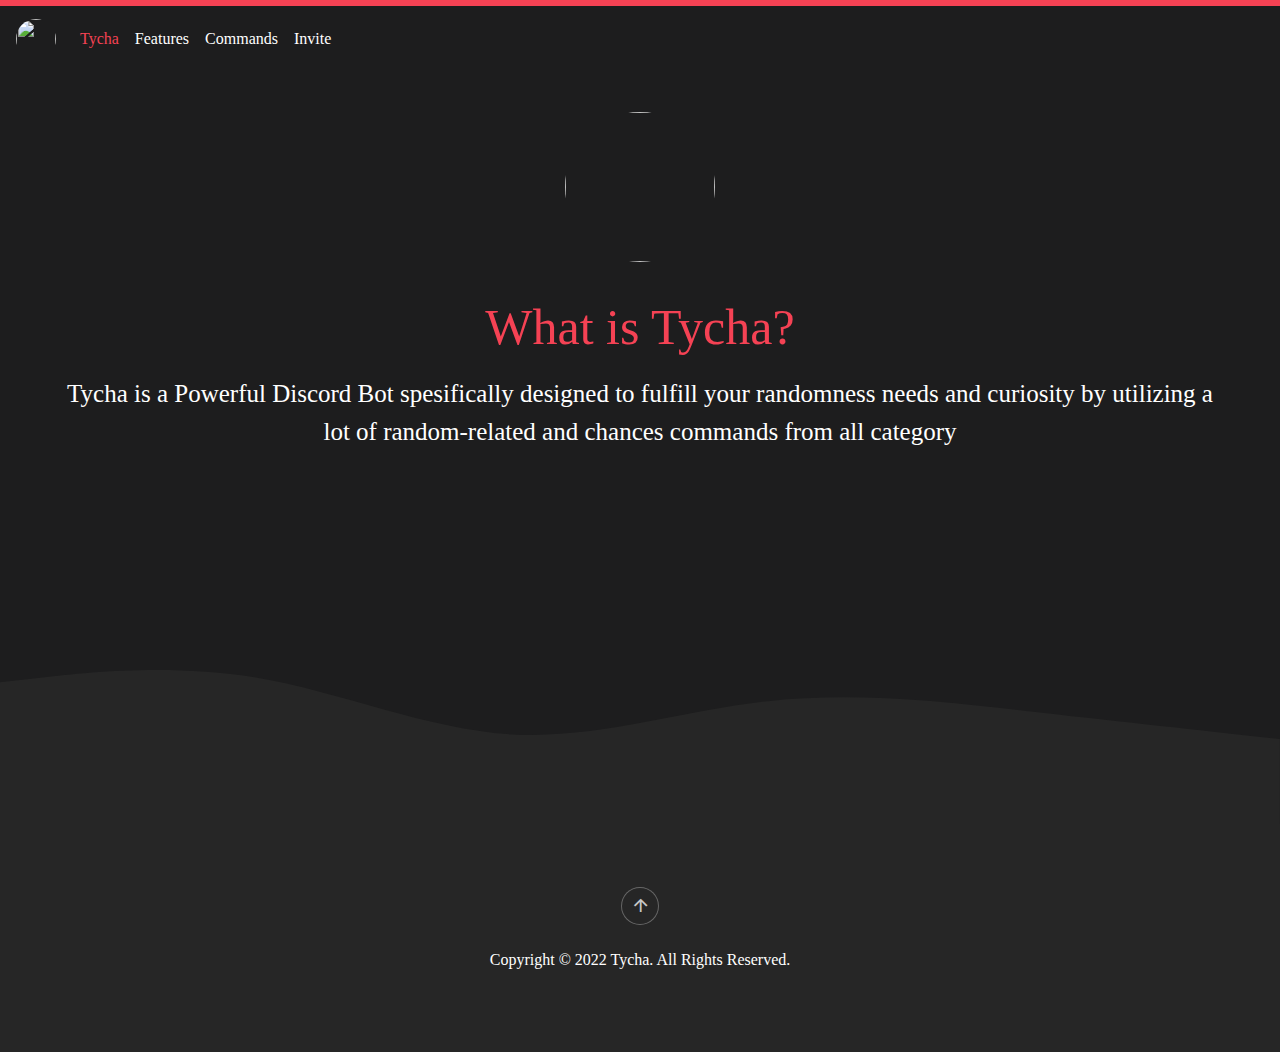
==== about.html @ 6b738105 "Update about.html" ====
<!DOCTYPE html>
<html>

<head>
    <meta charset="utf-8">
    <meta name="viewport" content
    ="width=device-width, initial-scale=1.0, shrink-to-fit=no">
    <title>Tycha</title>
    <meta name="description" content="a powerful bot containing many commands about randomness and possibilities">
    <meta name="theme-color" content="#f54254">
    <link rel="icon" type="image/png" sizes="300x250" href="https://cdn.discordapp.com/avatars/913624969798365195/014bf653d7111abf322e96ca717fef27.webp?size=1024">
    <link rel="stylesheet" href="assets/bootstrap/css/bootstrap.min.css">
    <link rel="stylesheet" href="https://api.fontshare.com/css?f[]=satoshi@900&display=swap">
    <link rel="stylesheet" href="assets/fonts/font-awesome.min.css">
    <link rel="stylesheet" href="assets/fonts/ionicons.min.css">
    <link rel="stylesheet" href="https://cdnjs.cloudflare.com/ajax/libs/animate.css/3.5.2/animate.min.css">
    <link rel="stylesheet" href="assets/css/styles.css">
</head>

<body style="background-color: var(--background);">
    <div id="top" style="height: 12px;">
        <nav class="navbar navbar-light navbar-expand fixed-top" style="color: var(--main-color);border-top-width: 6px;border-top-style: solid;background: var(--background);">
            <div class="container-fluid"><img class="navbar-brand" href="#" style="border-radius: 50%;object-fit: cover;"src='https://cdn.discordapp.com/avatars/913624969798365195/014bf653d7111abf322e96ca717fef27.webp?size=1024' width='40' height='50'><button data-toggle="collapse" class="navbar-toggler" data-target="#navcol-1"><span class="sr-only">Toggle navigation</span><span class="navbar-toggler-icon"></span></button>
                <div
                    class="collapse navbar-collapse" id="navcol-1">
                    <ul class="nav navbar-nav">
                        <li class="nav-item"><a class="nav-link smoothScrollup" style="color: var(--main-color);font-family: 'Satoshi';">Tycha </a></li>
                        <li class="nav-item"><a class="nav-link active smoothScrollftr" href="features" style="color: var(--text-color);font-family: 'Satoshi';">Features </a></li>
                        <li class="nav-item"><a class="nav-link smoothScrollcmd" href="commands" style="color: var(--text-color);font-family: 'Satoshi';">Commands </a></li>
                        <li class="nav-item"><a class="nav-link smoothScrollup" href="https://dsc.gg/tycha" style="color: var(--text-color);font-family: 'Satoshi';">Invite</a></li>
                    </ul>
            </div>
    </div>
    </nav>
    </div>
    <header class="d-xl-flex flex-column justify-content-xl-center align-items-xl-center" style="height: 418px;text-align: center;margin: 55px;"><img src="https://cdn.discordapp.com/avatars/913624969798365195/014bf653d7111abf322e96ca717fef27.webp?size=1024" width="150" height="150" style="margin-top: 30px;margin-bottom: 5px;border-radius: 50%;object-fit: cover;">
        <h1 class="d-xl-flex justify-content-xl-start" style="color: var(--main-color);font-family: 'Satoshi', cursive;margin-top: 30px;font-size: 50px;">What is Tycha?</h1>
        <p style="color: var(--text-color);margin-top: 10px;margin-bottom: 20px;font-family: 'Satoshi';font-size: 25px;">Tycha is a Powerful Discord Bot spesifically designed to fulfill your randomness needs and curiosity by utilizing a lot of random-related and chances commands from all category</p>
    </header>
<svg xmlns="http://www.w3.org/2000/svg" viewBox="0 0 1440 320"><path fill="var(--secondary)" fill-opacity="1" d="M0,160L48,154.7C96,149,192,139,288,154.7C384,171,480,213,576,218.7C672,224,768,192,864,181.3C960,171,1056,181,1152,192C1248,203,1344,213,1392,218.7L1440,224L1440,320L1392,320C1344,320,1248,320,1152,320C1056,320,960,320,864,320C768,320,672,320,576,320C480,320,384,320,288,320C192,320,96,320,48,320L0,320Z"></path></svg>
    <div class="footer-dark" style="background: var(--secondary);padding-top: 0px;padding-bottom: 0px;">
        <div class="container">
            <div class="row">
                <div class="col item social"><a class="smoothScrollup" href="#top"><i class="icon ion-android-arrow-up"></i></a></div>
            </div>
            <p class="copyright" style="color: var(--text-color);font-family: 'Satoshi';">Copyright © 2022 Tycha. All Rights Reserved.</p>
        </div>
    </div>
<script src="assets/js/jquery.min.js"></script>
<script src="assets/bootstrap/js/bootstrap.min.js"></script>
<script src="assets/js/Counting.js"></script>
<script src="assets/js/untitled.js"></script>    
</body>

</html>
---- assets/css/styles.css ----
:root {
  --main-color: #f54254;
  --background: #1d1d1e;
  --secondary: #262626;
  --link: #f54254;
  --text-color: #fff;
  --secondary-text-color: #dcdcdc;
}

/* scroll bar */

::-webkit-scrollbar {
  width: 8px;
}

::-webkit-scrollbar-track {
  background: black;
}

::-webkit-scrollbar-thumb {
  background: var(--main-color);
}

.footer-dark {
  padding: 50px 0;
}

.footer-dark .item.text {
  margin-bottom: 36px;
}

.footer-dark .item.social {
  text-align: center;
}

.footer-dark .item.social > a {
  font-size: 20px;
  width: 36px;
  height: 36px;
  line-height: 36px;
  display: inline-block;
  text-align: center;
  border-radius: 50%;
  box-shadow: 0 0 0 1px rgba(255,255,255,0.4);
  margin: 0 8px;
  color: #fff;
  opacity: 0.75;
}

.footer-dark .item.social > a:hover {
  background-color: #474350;
}

.footer-dark .copyright {
  text-align: center;
  padding-top: 24px;
}

/* features */

.features-boxed {
  color: #313437;
  background-color: #eef4f7;
}

.features-boxed p {
  color: #7d8285;
}

.features-boxed h2 {
  font-weight: bold;
  margin-bottom: 40px;
  padding-top: 40px;
  color: inherit;
}

@media (max-width:767px) {
  .features-boxed h2 {
    margin-bottom: 25px;
    padding-top: 25px;
    font-size: 24px;
  }
}

.features-boxed .intro {
  font-size: 16px;
  max-width: 500px;
  margin: 0 auto;
}

.features-boxed .intro p {
  margin-bottom: 0;
}

.features-boxed .features {
  padding: 50px 0;
}

.features-boxed .item {
  text-align: center;
}

.features-boxed .item .box {
  text-align: center;
  padding: 30px;
  background-color: #fff;
  margin-bottom: 30px;
}

.features-boxed .item .icon {
  font-size: 60px;
  color: #1485ee;
  margin-top: 20px;
  margin-bottom: 35px;
}

.features-boxed .item .name {
  font-weight: bold;
  font-size: 18px;
  margin-bottom: 8px;
  margin-top: 0;
  color: inherit;
}

.features-boxed .item .description {
  font-size: 15px;
  margin-top: 15px;
  margin-bottom: 20px;
}

a:hover {
  text-decoration: none;
  color: var(--main-color);
}

.shadow-lg.box:hover {
  background: rgb(244,241,241);
  box-shadow: 0 14px 28px rgba(0,0,0,0.25), 0 10px 10px rgba(0,0,0,0.22);
}

a {
  color: var(--main-color);
}

/* accordion */

* {
  box-sizing: border-box;
}

*::before, *::after {
  box-sizing: border-box;
}

.container {
  margin: 0 auto;
  padding: 4rem;
  color: var(--secondary-text-color);
}

.accordion .accordion-item {
  border-bottom: 1px solid var(--text-color);
}

.accordion .accordion-item button[aria-expanded='true'] {
  border-bottom: 1px solid var(--link);
}

.accordion button {
  position: relative;
  display: block;
  text-align: left;
  width: 100%;
  padding: 1em 0;
  color: var(--text-color);
  font-size: 1.15rem;
  font-weight: 400;
  border: none;
  background: none;
  outline: none;
}

.accordion button:hover, .accordion button:focus {
  cursor: pointer;
  color: var(--link);
}

.accordion button:hover::after, .accordion button:focus::after {
  cursor: pointer;
  color: var(--link);
  border-right: 1px solid var(--link);
}

.accordion button .accordion-title {
  padding: 1em 1.5em 1em 0;
}

.accordion button .icon {
  display: inline-block;
  position: absolute;
  top: 18px;
  right: 0;
  width: 22px;
  height: 22px;
}

.accordion button .icon::before {
  display: block;
  position: absolute;
  content: '';
  top: 9px;
  left: 5px;
  width: 10px;
  height: 2px;
  background: currentColor;
}

.accordion button .icon::after {
  display: block;
  position: absolute;
  content: '';
  top: 5px;
  left: 9px;
  width: 2px;
  height: 10px;
  background: currentColor;
}

.accordion button[aria-expanded='true'] {
  color: var(--link);
}

.accordion button[aria-expanded='true'] .icon::after {
  width: 0;
}

.accordion button[aria-expanded='true'] + .accordion-content {
  opacity: 1;
  max-height: 250em;
  transition: all 200ms linear;
  will-change: opacity, max-height;
}

.accordion .accordion-content {
  opacity: 0;
  max-height: 0;
  overflow: hidden;
  transition: opacity 200ms linear, max-height 200ms linear;
  will-change: opacity, max-height;
}

.accordion .accordion-content p {
  font-size: 1rem;
  font-weight: 300;
  margin: 2em 0;
}

div#features {
  box-shadow: 0 1px 3px rgba(0,0,0,0.12), 0 1px 2px rgba(0,0,0,0.24);
  transition: all 0.3s cubic-bezier(.25,.8,.25,1);
  border-radius: 25px;
  background: var(--background);
}

div#features:hover {
  box-shadow: 0 14px 28px rgba(0,0,0,0.25), 0 10px 10px rgba(0,0,0,0.22);
}

.partner:hover {
  border-radius: 598px;
  border-style: solid;
  border-color: var(--main-color);
}

.partner {
  width: 160px;
  height: 160px;
  transition: all 200ms linear;
}

.yeet {
  text-align: center;
  padding: 18px;
}
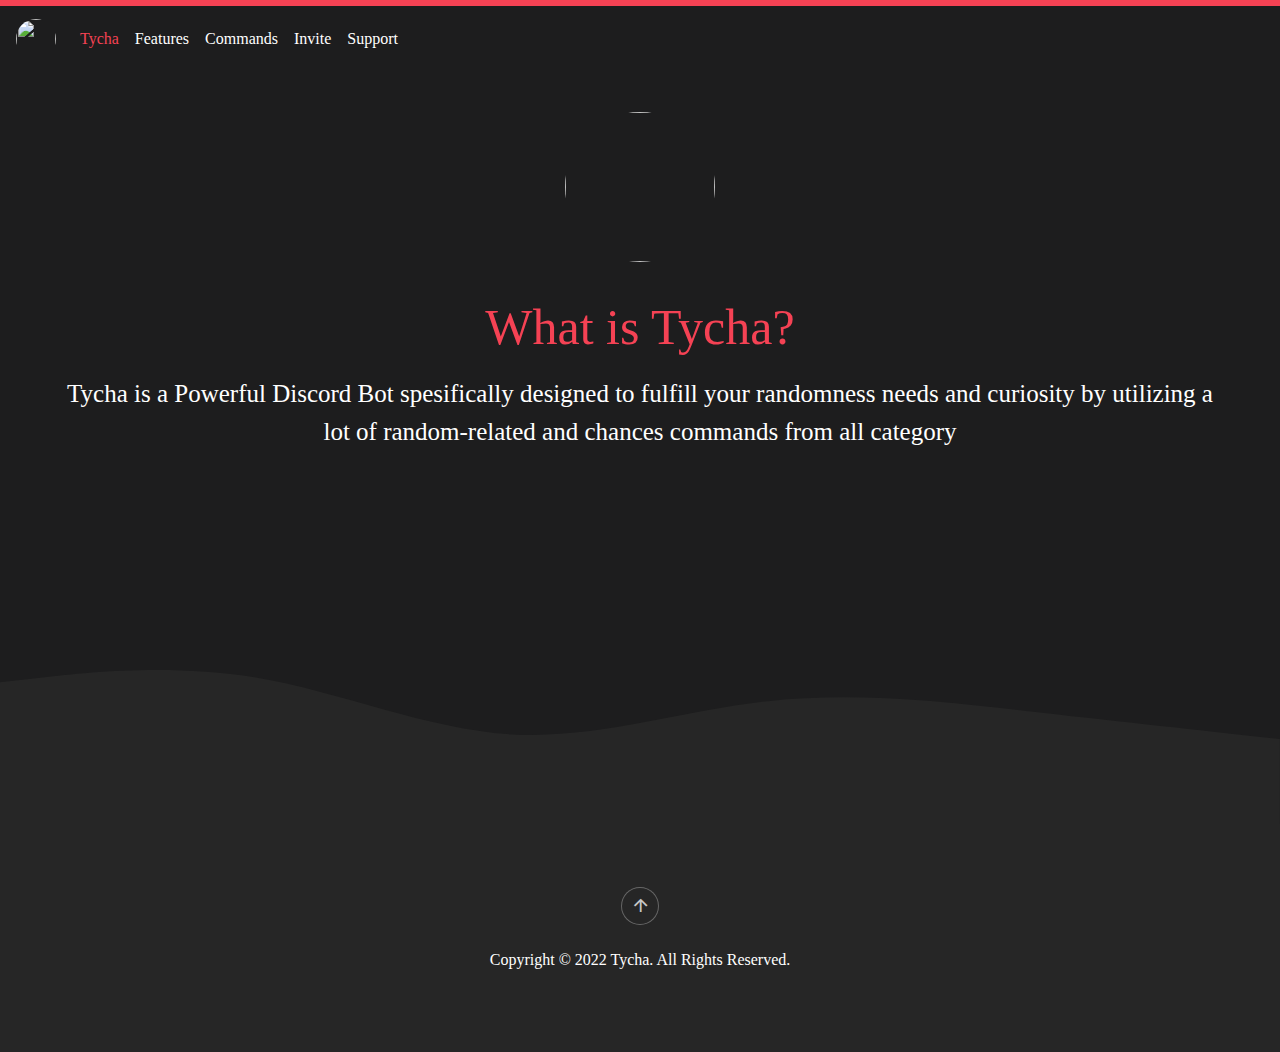
==== commit 26eff264: "Update about.html" ====
--- a/about.html
+++ b/about.html
@@ -1,10 +1,11 @@
 <!DOCTYPE html>
 <html>
-
+<style>
+    .mobile-margin { margin-top: 500px; }
+</style>
 <head>
     <meta charset="utf-8">
-    <meta name="viewport" content
-    ="width=device-width, initial-scale=1.0, shrink-to-fit=no">
+    <meta name="viewport" content="width=device-width, initial-scale=1.0, shrink-to-fit=no">
     <title>Tycha</title>
     <meta name="description" content="a powerful bot containing many commands about randomness and possibilities">
     <meta name="theme-color" content="#f54254">
@@ -28,20 +29,23 @@
                         <li class="nav-item"><a class="nav-link active smoothScrollftr" href="features" style="color: var(--text-color);font-family: 'Satoshi';">Features </a></li>
                         <li class="nav-item"><a class="nav-link smoothScrollcmd" href="commands" style="color: var(--text-color);font-family: 'Satoshi';">Commands </a></li>
                         <li class="nav-item"><a class="nav-link smoothScrollup" href="https://dsc.gg/tycha" style="color: var(--text-color);font-family: 'Satoshi';">Invite</a></li>
+                        <li class="nav-item"><a class="nav-link smoothScrollup" href="https://dsc.gg/tycha-support" style="color: var(--text-color);font-family: 'Satoshi';">Support</a></li>
                     </ul>
             </div>
     </div>
     </nav>
     </div>
+    <div class="d-block d-sm-none" style="margin-top: 10px;">&#8203;</div>
     <header class="d-xl-flex flex-column justify-content-xl-center align-items-xl-center" style="height: 418px;text-align: center;margin: 55px;"><img src="https://cdn.discordapp.com/avatars/913624969798365195/014bf653d7111abf322e96ca717fef27.webp?size=1024" width="150" height="150" style="margin-top: 30px;margin-bottom: 5px;border-radius: 50%;object-fit: cover;">
         <h1 class="d-xl-flex justify-content-xl-start" style="color: var(--main-color);font-family: 'Satoshi', cursive;margin-top: 30px;font-size: 50px;">What is Tycha?</h1>
         <p style="color: var(--text-color);margin-top: 10px;margin-bottom: 20px;font-family: 'Satoshi';font-size: 25px;">Tycha is a Powerful Discord Bot spesifically designed to fulfill your randomness needs and curiosity by utilizing a lot of random-related and chances commands from all category</p>
     </header>
+    <div class="mobile-margin d-block d-sm-none">&#8203;</div>
 <svg xmlns="http://www.w3.org/2000/svg" viewBox="0 0 1440 320"><path fill="var(--secondary)" fill-opacity="1" d="M0,160L48,154.7C96,149,192,139,288,154.7C384,171,480,213,576,218.7C672,224,768,192,864,181.3C960,171,1056,181,1152,192C1248,203,1344,213,1392,218.7L1440,224L1440,320L1392,320C1344,320,1248,320,1152,320C1056,320,960,320,864,320C768,320,672,320,576,320C480,320,384,320,288,320C192,320,96,320,48,320L0,320Z"></path></svg>
     <div class="footer-dark" style="background: var(--secondary);padding-top: 0px;padding-bottom: 0px;">
         <div class="container">
             <div class="row">
-                <div class="col item social"><a class="smoothScrollup" href="#top"><i class="icon ion-android-arrow-up"></i></a></div>
+                <div class="col item social"><a class="smoothScrollftr" href="#top"><i class="icon ion-android-arrow-up"></i></a></div>
             </div>
             <p class="copyright" style="color: var(--text-color);font-family: 'Satoshi';">Copyright © 2022 Tycha. All Rights Reserved.</p>
         </div>
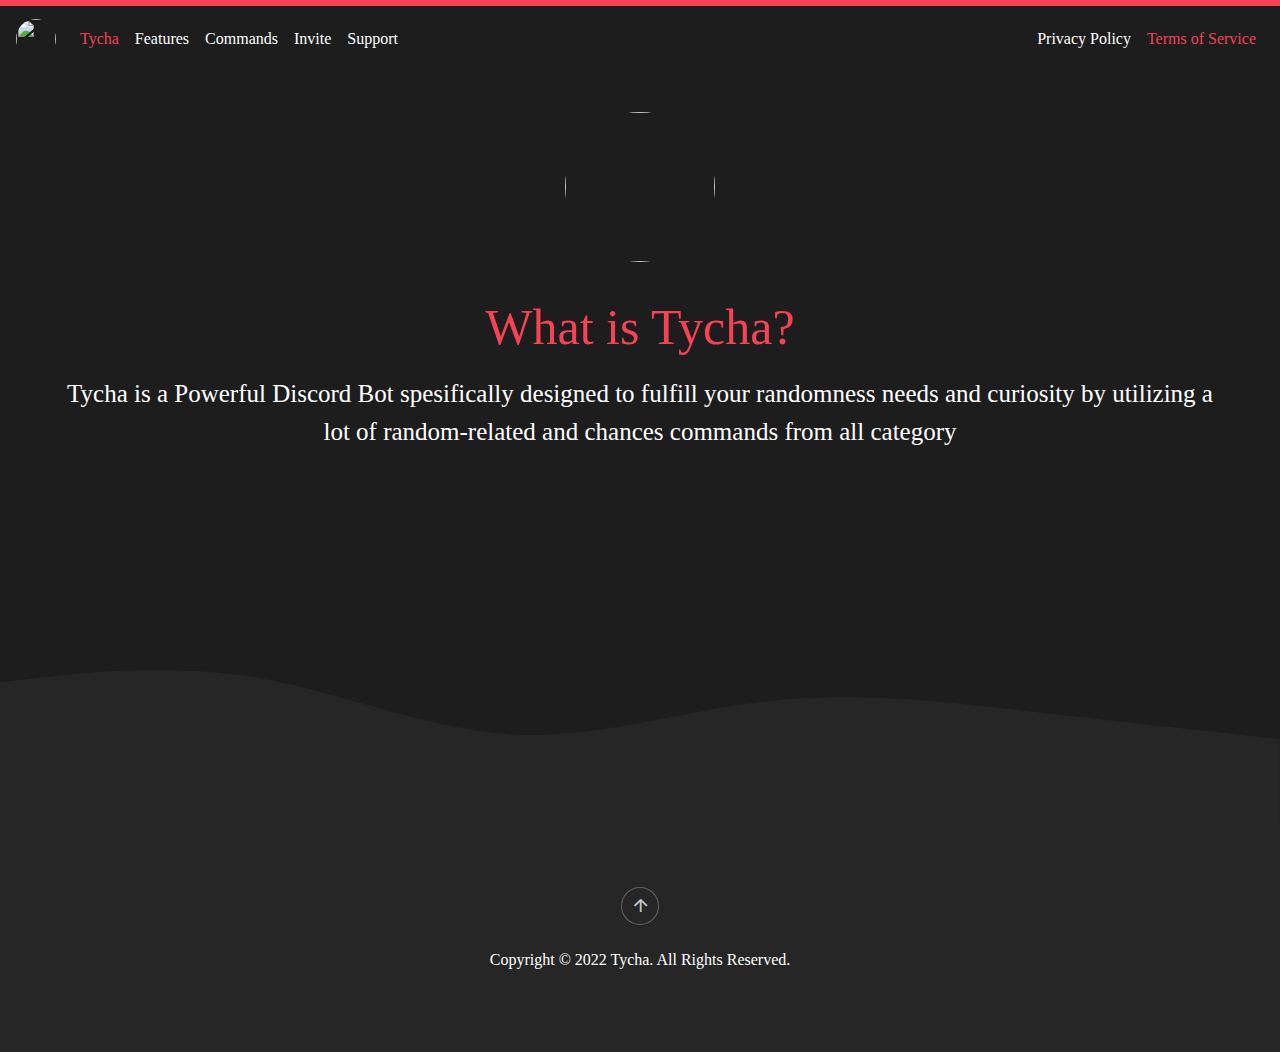
==== commit 0a440a9a: "Update about.html" ====
--- a/about.html
+++ b/about.html
@@ -6,7 +6,7 @@
 <head>
     <meta charset="utf-8">
     <meta name="viewport" content="width=device-width, initial-scale=1.0, shrink-to-fit=no">
-    <title>Tycha</title>
+    <title>Tycha - Best Randomizer Discord Bot</title>
     <meta name="description" content="a powerful bot containing many commands about randomness and possibilities">
     <meta name="theme-color" content="#f54254">
     <link rel="icon" type="image/png" sizes="300x250" href="https://cdn.discordapp.com/avatars/913624969798365195/014bf653d7111abf322e96ca717fef27.webp?size=1024">
@@ -28,8 +28,14 @@
                         <li class="nav-item"><a class="nav-link smoothScrollup" style="color: var(--main-color);font-family: 'Satoshi';">Tycha </a></li>
                         <li class="nav-item"><a class="nav-link active smoothScrollftr" href="features" style="color: var(--text-color);font-family: 'Satoshi';">Features </a></li>
                         <li class="nav-item"><a class="nav-link smoothScrollcmd" href="commands" style="color: var(--text-color);font-family: 'Satoshi';">Commands </a></li>
-                        <li class="nav-item"><a class="nav-link smoothScrollup" href="https://dsc.gg/tycha" style="color: var(--text-color);font-family: 'Satoshi';">Invite</a></li>
-                        <li class="nav-item"><a class="nav-link smoothScrollup" href="https://dsc.gg/tycha-support" style="color: var(--text-color);font-family: 'Satoshi';">Support</a></li>
+                        <li class="nav-item"><a class="nav-link smoothScrollup" href="https://discord.com/api/oauth2/authorize?client_id=913624969798365195&permissions=2147805248&scope=bot%20applications.commands" style="color: var(--text-color);font-family: 'Satoshi';">Invite</a></li>
+                        <li class="nav-item"><a class="nav-link smoothScrollup" href="https://discord.gg/GyKDDefdNg" style="color: var(--text-color);font-family: 'Satoshi';">Support</a></li>
+                        <li class="nav-item"><a class="nav-link smoothScrollup d-block d-sm-none" style="color: var(--text-color);font-family: 'Satoshi';">Privacy Policy </a></li>
+                        <li class="nav-item"><a class="nav-link smoothScrollup d-block d-sm-none" style="color: var(--main-color);font-family: 'Satoshi';">Terms of Service </a></li>
+                    </ul>
+                    <ul class="nav navbar-nav ml-auto">
+                        <li class="nav-item"><a class="nav-link smoothScrollup d-none d-sm-block d-md-block d-lg-block d-xl-block" style="color: var(--text-color);font-family: 'Satoshi';">Privacy Policy </a></li>
+                        <li class="nav-item"><a class="nav-link smoothScrollup d-none d-sm-block d-md-block d-lg-block d-xl-block" style="color: var(--main-color);font-family: 'Satoshi';">Terms of Service </a></li>
                     </ul>
             </div>
     </div>
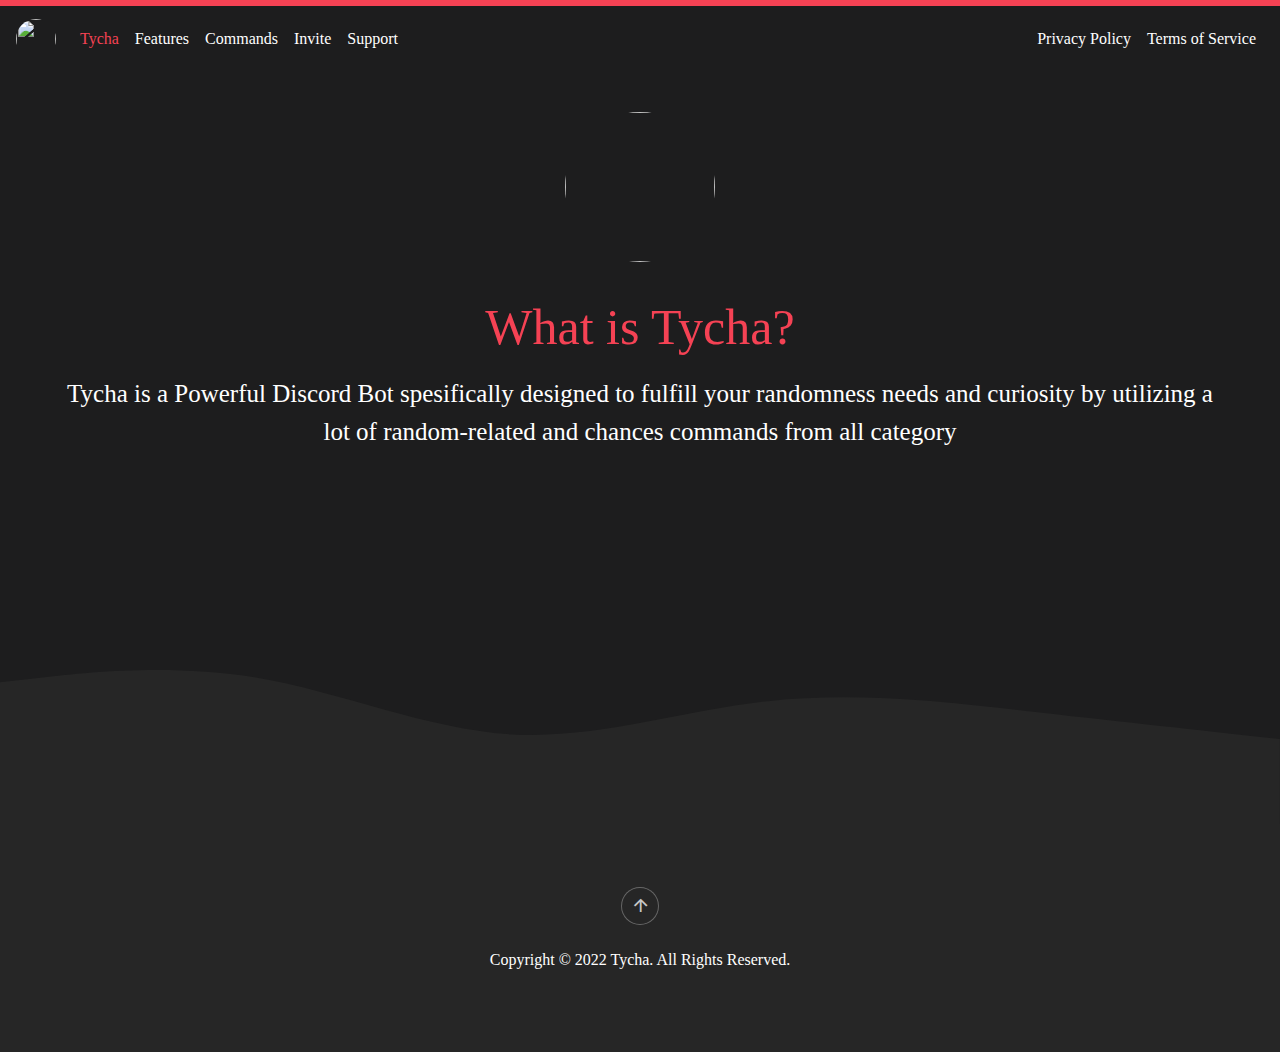
==== commit 8be7fe68: "Update about.html" ====
--- a/about.html
+++ b/about.html
@@ -31,11 +31,11 @@
                         <li class="nav-item"><a class="nav-link smoothScrollup" href="https://discord.com/api/oauth2/authorize?client_id=913624969798365195&permissions=2147805248&scope=bot%20applications.commands" style="color: var(--text-color);font-family: 'Satoshi';">Invite</a></li>
                         <li class="nav-item"><a class="nav-link smoothScrollup" href="https://discord.gg/GyKDDefdNg" style="color: var(--text-color);font-family: 'Satoshi';">Support</a></li>
                         <li class="nav-item"><a class="nav-link smoothScrollup d-block d-sm-none" style="color: var(--text-color);font-family: 'Satoshi';">Privacy Policy </a></li>
-                        <li class="nav-item"><a class="nav-link smoothScrollup d-block d-sm-none" style="color: var(--main-color);font-family: 'Satoshi';">Terms of Service </a></li>
+                        <li class="nav-item"><a class="nav-link smoothScrollup d-block d-sm-none" href= "terms" style="color: var(--text-color);font-family: 'Satoshi';">Terms of Service </a></li>
                     </ul>
                     <ul class="nav navbar-nav ml-auto">
                         <li class="nav-item"><a class="nav-link smoothScrollup d-none d-sm-block d-md-block d-lg-block d-xl-block" style="color: var(--text-color);font-family: 'Satoshi';">Privacy Policy </a></li>
-                        <li class="nav-item"><a class="nav-link smoothScrollup d-none d-sm-block d-md-block d-lg-block d-xl-block" style="color: var(--main-color);font-family: 'Satoshi';">Terms of Service </a></li>
+                        <li class="nav-item"><a class="nav-link smoothScrollup d-none d-sm-block d-md-block d-lg-block d-xl-block" href= "terms" style="color: var(--text-color);font-family: 'Satoshi';">Terms of Service </a></li>
                     </ul>
             </div>
     </div>
